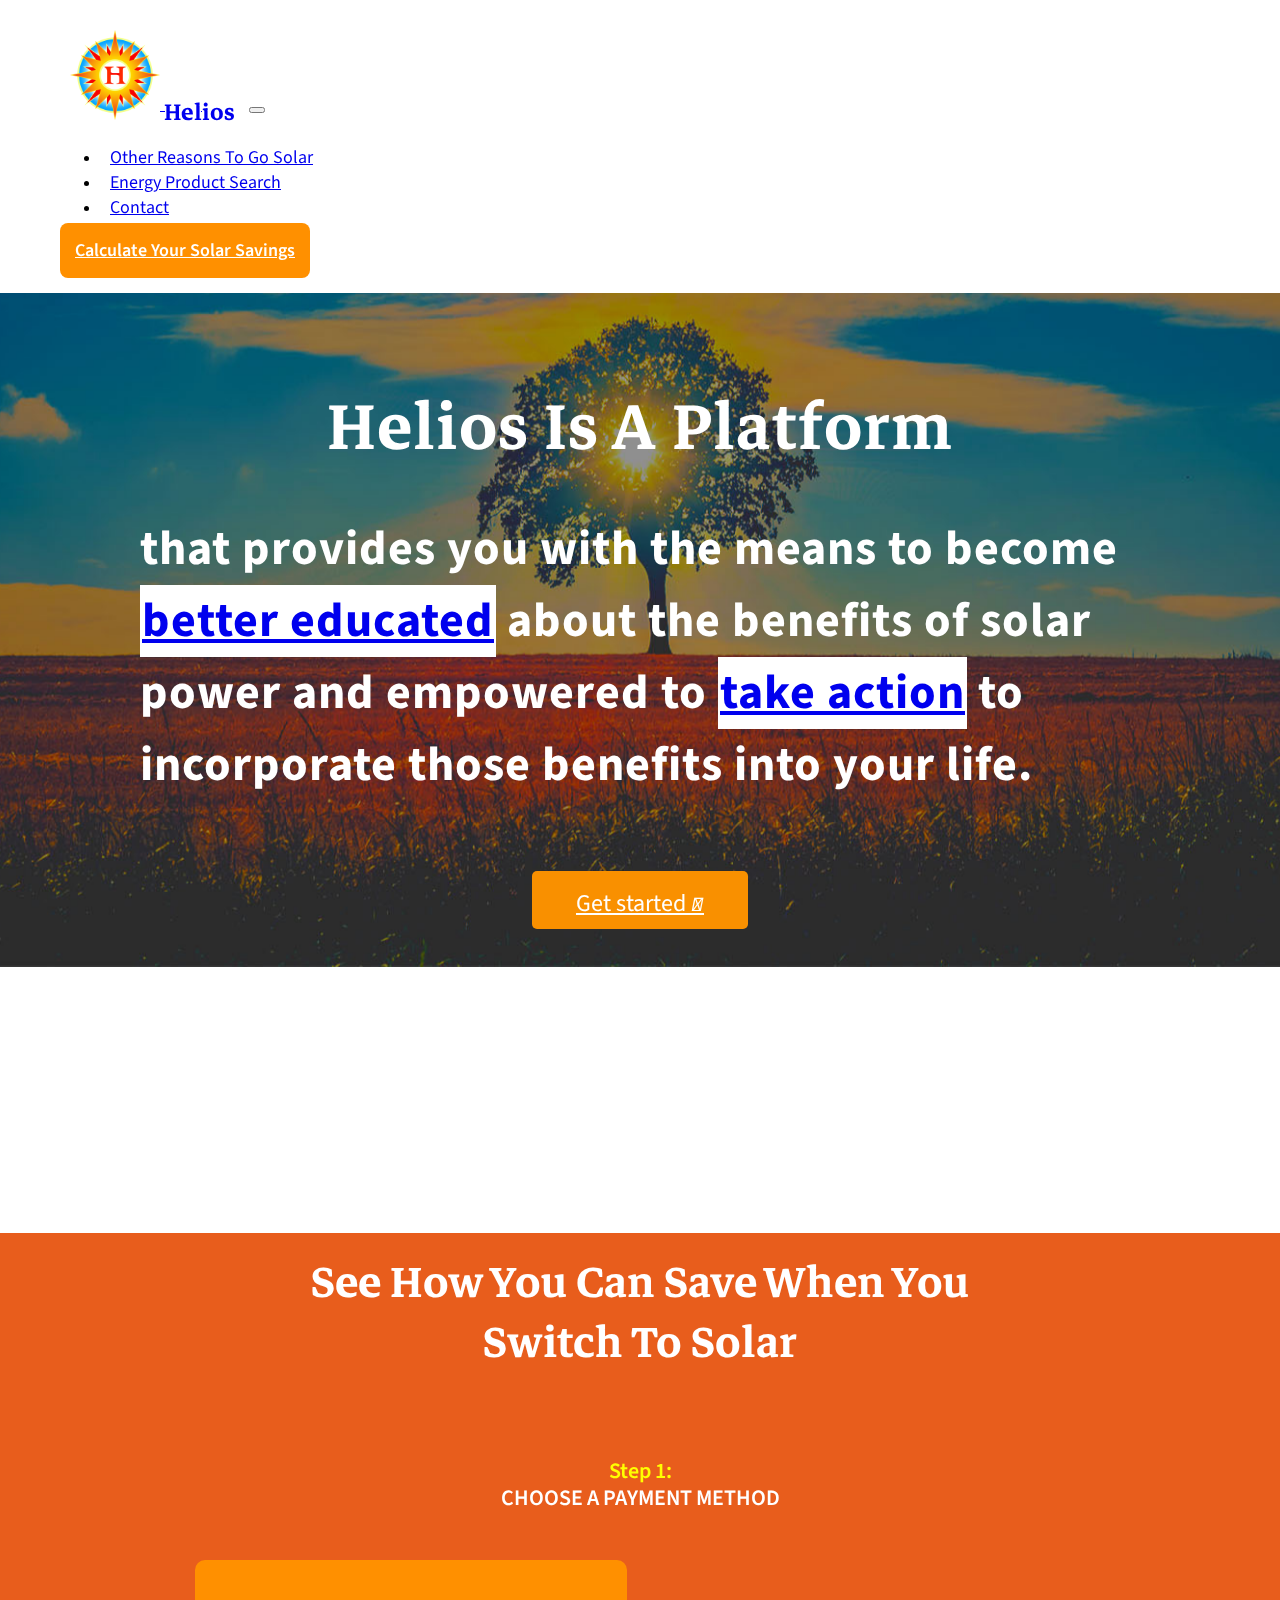
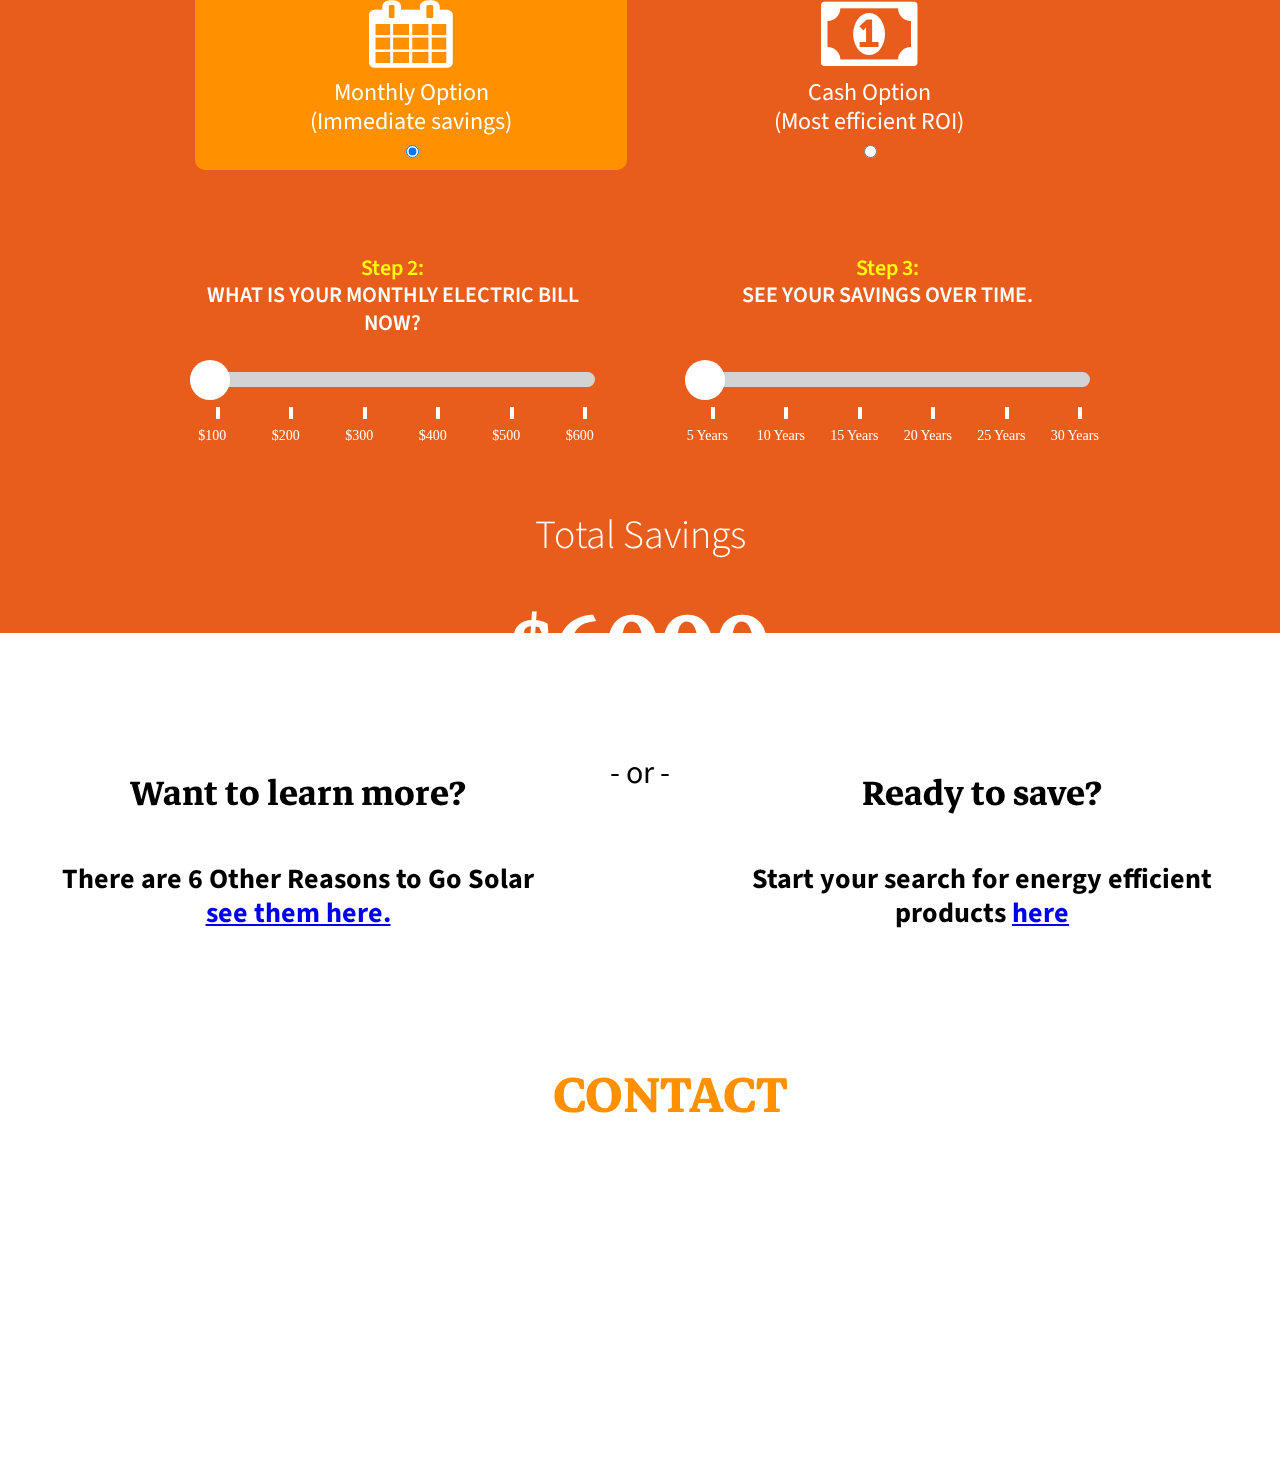
==== b/index.html @ d256a996 "Final edits before testing, addition of b version for a/b test" ====
<!DOCTYPE html>
<html>
  <head>

    <!-- Global site tag (gtag.js) - Google Analytics -->
<script async src="https://www.googletagmanager.com/gtag/js?id=UA-123349237-1"></script>
<script>
  window.dataLayer = window.dataLayer || [];
  function gtag(){dataLayer.push(arguments);}
  gtag('js', new Date());

  gtag('config', 'UA-123349237-1');
</script>

    <meta name="viewport" content="width=device-width, initial-scale=1.0">
    <title>Helios</title>


<link rel="stylesheet" href="https://stackpath.bootstrapcdn.com/bootstrap/4.1.1/css/bootstrap.min.css" integrity="sha384-WskhaSGFgHYWDcbwN70/dfYBj47jz9qbsMId/iRN3ewGhXQFZCSftd1LZCfmhktB" crossorigin="anonymous">

<link rel="stylesheet" href="https://use.fontawesome.com/releases/v5.1.1/css/all.css" integrity="sha384-O8whS3fhG2OnA5Kas0Y9l3cfpmYjapjI0E4theH4iuMD+pLhbf6JI0jIMfYcK3yZ" crossorigin="anonymous">

<link rel="stylesheet" href="https://cdnjs.cloudflare.com/ajax/libs/font-awesome/4.7.0/css/font-awesome.min.css">


<link href="https://fonts.googleapis.com/css?family=Markazi+Text:400,500,600,700|Source+Sans+Pro:200,200i,300,300i,400,400i,600,600i,700,700i,900,900i" rel="stylesheet">


<link rel="stylesheet" type="text/css" href="css/style.css">
<link rel="stylesheet" type="text/css" href="css/slider.css">
<link rel="stylesheet" type="text/css" href="css/search.css">

<!-- Hotjar Tracking Code for https://jasongart.github.io/helios -->
<script>
    (function(h,o,t,j,a,r){
        h.hj=h.hj||function(){(h.hj.q=h.hj.q||[]).push(arguments)};
        h._hjSettings={hjid:970407,hjsv:6};
        a=o.getElementsByTagName('head')[0];
        r=o.createElement('script');r.async=1;
        r.src=t+h._hjSettings.hjid+j+h._hjSettings.hjsv;
        a.appendChild(r);
    })(window,document,'https://static.hotjar.com/c/hotjar-','.js?sv=');
</script>

  </head>

  <body>

<div class="wrap">

  <!-- ====== TOP NAV ======= -->
<div class="navWrap">
<div class="navContain">
  <nav id="topNav" class="navbar navbar-expand-lg navbar-light">

    <a class="navbar-brand" href="index.html"><img class="logo" src="images/logo.png"> <span class="logoType">Helios</span></a>
    <button class="navbar-toggler" type="button" data-toggle="collapse" data-target="#navbarTogglerDemo02" aria-controls="navbarTogglerDemo02" aria-expanded="false" aria-label="Toggle navigation">
      <span class="navbar-toggler-icon"></span>
    </button>

    <div class="collapse navbar-collapse" id="navbarTogglerDemo02">
      <ul class="navbar-nav mr-auto mt-2 mt-lg-0">
        <li class="nav-item active">
          <a class="nav-link" href="about.html">Other Reasons To Go Solar</a>
        </li>
        <li class="nav-item">
          <a class="nav-link" href="search.html">Energy Product Search</a>
        </li>
        <li class="nav-item">
          <a class="nav-link" href="#contact">Contact</a>
        </li>
      </ul>
      <div id="navCTA"><a href="index.html#calc">Calculate Your Solar Savings</a>
      </div>
    </div>

  </nav>
  </div>
  </div>

<!-- ====== CONTENT BEGINS ======= -->


<!-- <section class="firstSteps">
  <h1 class="calcHead">See how you can save when you switch to solar</h1>
</section> -->

<section class="firstSteps" data-parallax="scroll" data-image-src="images/home.jpg">
  <h1 class="calcHead">Helios is a platform
</h1>
<h2 class="calcHead">that provides you with the means to become <a href="about.html">better educated</a> about the benefits of solar power and empowered to <a href="search.html">take action</a> to incorporate those benefits into your life.
</h2>

<a class="homeCTA" href="#calc">Get started <i class="fas fa-chevron-down"></i></a>

</section>

<!-- <section class="firstSteps">
  <h1 class="calcHead">See how you can save when you switch to solar</h1>

  </section> -->

<section class="calc" >
<a name="calc" id="calc"></a>
  <h1 class="calcHead">See how you can save when you switch to solar</h1>

<!-- RADIO BUTTONS -->


  <div class="calcContain">

<div class="payment"><h4 class="steps">Step 1:<br><span class="sliderTitle">Choose a Payment Method</span></h4>
<div class="paymentMethod">
  <div class="paymentTypeContain">

  <form><span id="monthlyOption" class="paymentType"><img src="#"><br> <i class="fa fa-calendar" aria-hidden="true"></i><br>Monthly Option<br>(Immediate savings)<br><input type="radio" name="payment" value="monthly" id="monthly" onclick="showCash()" checked></span>

    <span id="cashOption" class="paymentType"><img src="#"><br><i class="fa fa-money" aria-hidden="true"></i><br>
Cash Option<br>(Most efficient ROI)<br><input type="radio" name="payment" value="cash" id="cash" onclick="showCash()"> </span></form>

  </div>
</div>
</div>

<!-- SLIDERS -->
<div class="sliders">
<div class="sliderholder left">
  <div class="slideContainer"><h4 class="calcHead steps">Step 2:</h4>
    <span class="sliderTitle">WHAT IS YOUR MONTHLY ELECTRIC BILL NOW?</span>
    <input type="range" min="100" max="600" value="0" class="slider" id="billAmt">

  </div>
  <div class="ticksContain">

    <div class="tickContain"><div class="tick"></div><span class="years">$100</span></div>

    <div class="tickContain"><div class="tick"></div><span class="years">$200</span></div>

    <div class="tickContain"><div class="tick"></div><span class="years">$300</span></div>

    <div class="tickContain"><div class="tick"></div><span class="years">$400</span></div>

    <div class="tickContain"><div class="tick"></div><span class="years">$500</span></div>

    <div class="tickContain"><div class="tick"></div><span class="years">$600</span></div>

  </div>
  <p class="demo">Total Value: <span id="demo"></span></p>
</div>

<div class="sliderholder right">
  <div class="slideContainer"><h4 class="calcHead steps">Step 3:</h4>
    <span class="sliderTitle">SEE YOUR SAVINGS OVER TIME.</span>
  <input type="range" min="60" max="360" value="0" class="slider" id="yearRange">
</div>

<div class="ticksContain">

  <div class="tickContain"><div class="tick"></div><span class="years">5 Years</span></div>

  <div class="tickContain"><div class="tick"></div><span class="years">10 Years</span></div>

  <div class="tickContain"><div class="tick"></div><span class="years">15 Years</span></div>

  <div class="tickContain"><div class="tick"></div><span class="years">20 Years</span></div>

  <div class="tickContain"><div class="tick"></div><span class="years">25 Years</span></div>

  <div class="tickContain"><div class="tick"></div><span class="years">30 Years</span></div>

</div>

<p class="demo">Total Value: <span id="demo2"></span></p>
</div>
</div>

<!-- GRAND TOTAL -->
<div class="total">
<h4>Total Savings</h4>
<h2 class="total"><span class="dollarsign">$</span><span id="grandTotal"></span></h2>
</div>
  </div>

  </section>


<!-- NEXT STEPS -->

<section class="nextSteps">

<div class="nextStepsWrap">

  <div>
    <i class="fas fa-info-circle"></i>
  <h3>Want to learn more?</h3>
  <h5>There are 6 Other Reasons to Go Solar <a href="about.html">see them here.</a></h5>
  </div>

<div>
<p class="or cta">- or -</p>
</div>

<div>
    <i class="fas fa-shopping-cart"></i>
<h3>Ready to save?</h3>
<h5>Start your search for energy efficient products <a href="search.html">here</a></h5>
</div>

</div>

</section>

<footer id="contact" data-parallax="scroll" data-image-src="images/contact.jpg">
<h3>Contact</h3>

<div class="contactInfo">
<ul>
<li>Phone: 800.123.4567</li>
<li><a><a href="mailto:info@helios.com">info@helios.com</a></li>
<li>123 Main Street, Anytown, CA 91234</li>
</ul>
<p class="socialMedia"><a class="fa fa-facebook" href="#"></a> <a class="fa fa-twitter" href="#"></a> <a class="fa fa-instagram" href="#"></a></p>
</div>

<p>&copy; 2018 Helios. All rights reserved</p>
</footer>

</div>

  </body>

  <script src="js/action.js"></script>


  <script src="https://code.jquery.com/jquery-3.3.1.slim.min.js" integrity="sha384-q8i/X+965DzO0rT7abK41JStQIAqVgRVzpbzo5smXKp4YfRvH+8abtTE1Pi6jizo" crossorigin="anonymous"></script>
<script src="https://cdnjs.cloudflare.com/ajax/libs/popper.js/1.14.3/umd/popper.min.js" integrity="sha384-ZMP7rVo3mIykV+2+9J3UJ46jBk0WLaUAdn689aCwoqbBJiSnjAK/l8WvCWPIPm49" crossorigin="anonymous"></script>
<script src="https://stackpath.bootstrapcdn.com/bootstrap/4.1.1/js/bootstrap.min.js" integrity="sha384-smHYKdLADwkXOn1EmN1qk/HfnUcbVRZyYmZ4qpPea6sjB/pTJ0euyQp0Mk8ck+5T" crossorigin="anonymous"></script>

<script src="https://ajax.googleapis.com/ajax/libs/jquery/3.3.1/jquery.min.js"></script>



<script src="js/smoothscroll.js"></script>



<script src="js/parallax.min.js"></script>

</html>
---- b/css/style.css ----
body, html{
  height:100%;
  margin: 0;
   padding: 0;
}


.wrap{
width: 100%;
height:100%;

}

a {transition:.2s;}

/* ====== TOP NAV ======== */

.navWrap{
width:100%;

background-color:white;
  }


.navContain{
  max-width:1200px;
  margin: 0 auto;


}

.logo{
  width:90px;
  height:90px;
}

.logoType{
  font-size: 32px;
  font-family: Markazi text, georgia, serif;
  font-weight: 600;
}

.logo, .logoType{
  position:relative;
  top:10px;
}

.navbar-toggler:focus{
  outline:none;
}

#topNav{
padding:20px;
transition:.3s;
background-color:none;
}

.bg-light{
  background-color:none;
}

#topNav ul{
position:relative;
top:7px;
}

#topNav a{
  padding:10px;
  font-family:source sans pro, arial, sans-serif;
  font-size:18px;
}


#navCTA{
  margin:25px 0 10px;

}

#navCTA a{
  color:white;
  background-color:#ff9000;
  padding:15px;
  border-radius:8px;
  transition:.3s;
  font-family:source sans pro, arial, sans-serif;
  font-weight:600;
}

#navCTA a:hover{
  text-decoration:none;
  background-color:#E85D1C;
}

/* ====== CALC CONTENT ======== */

section.firstSteps{ color:white;
padding:20px;
  height:100%;
  margin-bottom:-35px;
 }

 section.firstSteps h1{ color:white;
 width:90%;
 max-width:1100px;
 line-height:1em;
 letter-spacing:1px;
 font-size:90px;
 margin:50px auto 20px;
 font-family:markazi text, georgia, serif;
 /*
  height:250px; */
 }


 section.firstSteps h2{ color:white;
width:90%;
max-width:1000px;
line-height:1.5em;
letter-spacing:1px;
font-size:48px;
margin:10px auto 70px;
font-family:source sans pro,arial, sans-serif;
 /*
  height:250px; */
 }

@media only screen and (max-width:800px)
{

 section.firstSteps h1{ color:white;
  line-height:1em;
 letter-spacing:1px;
 font-size:70px;
 margin:30px auto 10px;
 font-family:markazi text, georgia, serif;
 /*
  height:250px; */
 }


 section.firstSteps h2{ color:white;
width:90%;
max-width:1000px;
line-height:1.25em;
letter-spacing:1px;
font-size:44px;
margin:10px auto 70px;
 /*
  height:250px; */
 }

}

@media only screen and (max-width:550px)
{

 section.firstSteps h1{ color:white;
  line-height:1em;
 letter-spacing:0px;
 font-size:60px;
 margin:20px auto 5px;
 font-family:markazi text, georgia, serif;
 /*
  height:250px; */
 }


 section.firstSteps h2{ color:white;
width:95%;
line-height:1.1em;
letter-spacing:1px;
font-size:40px;
margin:10px auto 70px;
 /*
  height:250px; */
 }

}

@media only screen and (max-width:450px)
{

 section.firstSteps h1{ color:white;
  line-height:1em;
 letter-spacing:0px;
 font-size:44px;
 margin:20px auto 5px;
 font-family:markazi text, georgia, serif;
 /*
  height:250px; */
 }


 section.firstSteps h2{ color:white;
width:95%;
line-height:1em;
letter-spacing:1px;
font-size:32px;
margin:10px auto 70px;
 /*
  height:250px; */
 }

}

@media only screen and (max-width:350px)
{

 section.firstSteps h1{ color:white;
  line-height:1em;
 letter-spacing:0px;
 font-size:40px;
 margin:20px auto 5px;
 font-family:markazi text, georgia, serif;
 /*
  height:250px; */
 }


 section.firstSteps h2{ color:white;
width:95%;
line-height:1em;
letter-spacing:1px;
font-size:26px;
margin:10px auto 70px;
 /*
  height:250px; */
 }

}

 section.firstSteps h2 a{
background-color:white;
padding: 2px;
 /*
  height:250px; */
 }



 section.firstSteps h2 a:hover{
color:#ff9000;
text-decoration: none;
 /*
  height:250px; */
 }

 a.homeCTA{ color:white;
display:block;
background-color:#f99000;
text-align:center;
width:200px;
margin:0 auto;
font-size:24px;
padding:15px 8px 8px 8px;
border-radius:5px;
font-family:source sans pro,arial, sans-serif;
 /*
  height:250px; */
 }

 a.homeCTA:hover{
  background-color:#E85D1C;
text-decoration: none;
 }

 a.homeCTA i.fas{
 font-size: 20px;
  /*
   height:250px; */
  }


@media only screen and (max-width:500px)
{
   a.homeCTA{ color:white;
display:block;
background-color:#f99000;
text-align:center;
width:200px;
margin:0 auto;
font-size:24px;
padding:10px 4px 0px 4px;
border-radius:5px;
font-family:source sans pro,arial, sans-serif;
 /*
  height:250px; */
 }
}

#monthlyOption{
  background-color:#ff9000;
  transition:.4s;
}

#cashOption{
  float:right;
  transition:.4s;
}

section.calc{
background-color:#E85D1C;
  height:1000px;
  padding:0px;

}

.calcContain{
  margin:2% auto;

    max-width:900px;
  min-height:500px;
  height:70%;

  /*background-color:white;*/
  border-radius:10px;
  padding:10px 50px;
}

h1.calcHead{
  color:white;
font-family:Markazi text,georgia, serif;
  font-weight:600;
  text-transform:capitalize;
  text-align:center;
  max-width:800px;
  padding:20px;
  margin:35px auto 0;
  font-size:60px;
  line-height:1em;

}

.paymentMethod, .slider{

  float:left;
  width:50%;
  text-align:center;

}

.paymentMethod{
  width:100%;

  height:250px;
  text-align:center;

}


.paymentTypeContain{
  margin:0 auto;
  width:100%;
  height:220px;
}

.paymentType{
  color:white;
  font-family:source sans pro, arial, sans-serif;
  font-size:24px;
  line-height:1.2em;
  height:200px;

}

.paymentMethod img{
  width:90%;
  height:100%;
  display:none;
}

i.fa{
  font-size:90px;
  margin:0px 0;
    color:white;
}

i.fa-calendar{
  transform:scale(1,.75);

}

i.fa-money{
  font-size:90px;
  margin:0px 0 0px;

}

.total{outline:0px solid; margin-top:30px;}

.total h4{
  margin-top:10px;
   font-size:40px;
   font-family:source sans pro, arial, sans-serif;
}

.total h2, .total h2 span#grandTotal {
   font-size:120px;
}

.total h4, .total h2{
   color:white;
}

.paymentMethod h4{
  margin: 20px 0;
}

span.paymentType{

  display:block;
  float:left;
  margin:5px;
  width:48%;
  height:210px;
}

.slider{
  height:100px;

}

.slideContainer{
  color:white;
  text-align:center;
  font-size:24px;
  padding-top:20px;
  line-height:1.25em;
  font-weight:600;
  height:150px;
  }

span.sliderTitle{

  display:block;
  height:70px;
  }

.total{

  float:left;
  width:100%;
  text-align:center;
  height:100px;

}

.total h4{
  font-family: source sans pro,arial,sans-serif;
  font-weight:300;
  margin-top:50px;
}

.total h2{
  font-family: Markazi text, georgia, serif;
  font-weight:600;
  font-size: 60px;
  margin-top:-45px;
}

span.dollarsign{font-size: 110px;}

#cashOption, #monthlyOption{cursor:pointer; border:0px solid white; border-radius:10px;}
#cashOption:focus, #monthlyOption:focus{cursor:pointer; border:0px solid white; border-radius:10px;}




@media only screen and (max-width:620px)
{

.payment{clear:both;margin-bottom:550px;}
span.paymentType{width:100%;}
h1.calcHead{font-size:48px; padding:15px; line-height:1em;}
.sliderholder.left{ width:100%; float:none;}
section.calc{ height:100%; min-height:1360px;}
#cashOption {position:relative; left:5px;}
#monthlyOption {position:relative; left:-5px;}

.total h4{position:relative; top:-20px; font-size:36px;}
.total h2, .total h2 span#grandTotal {font-size:80px; position:relative; left:0px; top:-5px; font-size: 100px;}
span.dollarsign{font-size: 100px;margin-right:10px; position:relative; left:0px; top:-5px;}
.sliderTitle{font-size:20px; line-height:1.2em;}
.paymentType{font-size:22px; line-height:1.2em;}
}

@media only screen and (max-width:420px)
{
.total h4{position:relative; top:-20px; font-size:32px;}
.total h2, .total h2 span#grandTotal { position:relative; left:-6px; top:0px; font-size: 80px;}
span.dollarsign{font-size: 80px;margin-right:10px; position:relative; left:0px; top:0px;}
}

@media only screen and (max-width:350px)
{
.total h4{position:relative; top:-20px; font-size:30px;}
.total h2, .total h2 span#grandTotal { position:relative; left:-6px; top:7px; font-size: 68px;}
span.dollarsign{font-size: 68px;margin-right:10px; position:relative; left:0px; top:7px;}
}

/* ====== NEXT STEPS CONTENT ======== */

section.nextSteps{min-height: 200px; padding: 30px;
background-color:white;
}


/* ====== ABOUT PAGE CONTENT ======== */


section.about{
position:relative;

}

.headImg{
  min-height:600px;
  width:100%;

  background-size:cover;
  background-color:none;

position:relative;

/* background-blend-mode: normal;
background-attachment: fixed;
background-position: center;
background-color:rgba(0,0,0,.25);
background-blend-mode:multiply;
overflow: auto;*/
}


.headImgv2{
  min-height:600px;
  width:100%;
  background-size:cover;
  background-color:none;

  position:relative;


background-blend-mode: normal;
background-attachment: fixed;
background-position: center;
background-color:rgba(0,0,0,.25);
background-blend-mode:multiply;
overflow: auto;
}




.headImgv2.first{
 background-image:url('../images/make-money.jpg');
}

.headImgv2.second{
 background-image:url('../images/increase-property-value.jpg');
}

.headImgv2.third{
 background-image:url('../images/more-than-just-panels.jpg');
}

.headImgv2.fourth{
 background-image:url('../images/get-off-grid.jpg');
}

.headImgv2.fifth{
 background-image:url('../images/protect-against-cost.jpg');
}

.headImgv2.sixth{
 background-image:url('../images/save-the-environment.jpg');
}

h2.secHead{
font-family:Markazi text,georgia, serif;
font-weight:900;
font-size:90px;
  width:100%;
  padding:0px 25px;
    text-align:center;
  color:white;
line-height:.8em;
position:absolute;
top:35%;
}

h5.secHead{
font-family:Markazi text,georgia, serif;
font-weight:400;
font-size:36px;
  width:100%;
  text-align:center;
  color:white;
line-height:1em;
position:absolute;
top:48%;

}


@media only screen and (min-width:1150px){

h2.secHead{
font-size:110px;
}

h5.secHead{
font-size:40px;
top:53%;
}

.headImg{
  min-height:750px;
  width:100%;
}

}

i.fas {font-size:44px; margin-bottom:20px;}

@media only screen and (max-width:702px)
{
  h5.secHead{
top:68%;

}

.headImg{
  min-height:450px;
 }
}

@media only screen and (max-width:475px)
{
  h2.secHead{
font-size:76px;

}
  h5.secHead{
font-size:32px;

}
.headImg{
  min-height:400px;
 }
}

@media only screen and (max-width:390px)
{
  h2.secHead{
font-size:66px;

}
  h5.secHead{
font-size:28px;

}
}

@media only screen and (max-width:335px)
{
  h2.secHead:last-child{
font-size:56px;

}
}

.contentContain{
background-color: #FF9000;
  color:white;
margin:0 auto;
width:100%;

  height:100%;
  padding:50px 100px;
  min-height:200px;
}

.contentContain p{
  font-family:source sans pro, arial, sans-serif;
  font-size:24px;
  line-height:1.75em;
  max-width:1100px;
  margin:0 auto;
}

@media only screen and (max-width:750px){
.contentContain{
 padding:20px 30px;
}
.contentContain p{
  font-size:20px;
  line-height:1.5em;
  margin:0 auto;
}

}




/* ====== NEXT STEPS ======== */

section.nextSteps{
  text-align:center;
  height:260px;
}

section.nextSteps h3{
  font-family:markazi text, georgia, serif;
  font-size:48px;
  line-height:.85em;

}

section.nextSteps h5{
  font-family:source sans pro, arial, sans-serif;
  font-size:28px;
   line-height:1.2em;
}

.nextStepsWrap{
max-width:1200px;
margin:1% auto 0;

}

.nextStepsWrap div{

  width:43%;
  float:left;
}
.nextStepsWrap div:nth-child(2){
  width:14%;
  margin-top:30px;

}

.or.cta{
  font-size:32px;
  margin-top:45px;
  font-family:source sans pro, arial, sans-serif;
}

@media only screen and (max-width:850px)
{
section.nextSteps h3{
  font-size:42px;

}

section.nextSteps h5{
  font-size:24px;
}

  .or.cta{
 margin-top:40px;
}

}

@media only screen and (max-width:672px)
{
.nextStepsWrap div, .nextStepsWrap div:nth-child(2){
  width:100%;
  margin:0px;
 }

 section.nextSteps{
  text-align:center;
  height:470px;
}

  .or.cta{
 margin-top:10px;
}

}

@media only screen and (max-width:575px)
{

 section.nextSteps{
  text-align:center;
  height:450px;
}

}

@media only screen and (max-width:467px)
{

 section.nextSteps{
  height:470px;
}

}




@media only screen and (max-width:405px)
{

 section.nextSteps{
  height:510px;
}

}

@media only screen and (max-width:336px)
{

 section.nextSteps{
  height:565px;
}

}

/* ====== FOOTER ======== */

footer{
font-family:source sans pro, arial, sans-serif;
min-height:450px;
  width: 100%;
padding:30px;
  /* background-color:black; */
  text-align:center;
  color:white;
}

#contactv2{
   background-image:url('../images/contact.jpg');
background-blend-mode: normal;
background-attachment: fixed;
background-position: center;
background-color:rgba(0,0,0,0);
background-blend-mode:multiply;

}


footer h3{
margin-bottom:20px;
font-size:70px;
font-family: markazi text, georgia,serif;
text-transform:uppercase;
font-weight:900;
color:#ff9000;
}


footer ul{
  margin:0 auto;
  padding:0;
}

footer li{
font-size:28px;
display:inline;
padding:20px;
width:33%;
}

footer li a{
color:white;
text-decoration:underline;
}

footer li a:hover{
color:orange;

}

footer p{
  margin-top:50px;
}

footer p a.fa{color:white; padding:20px; font-size:36px;}
footer p a.fa:hover{color:#ff9000; text-decoration:none;}

@media only screen and (max-width:1040px)
{
 footer li{
width:100%;
display:block;
clear:both;
padding:5px;
}

 footer li:last-child{
margin-bottom:25px;
}
}
---- b/css/slider.css ----
.sliders {
margin-top:0px;
}

.slider {
    -webkit-appearance: none;
    width: 100%;
    height: 15px;
    margin:20px 0;
    border-radius:10px;
    background: #d3d3d3;
    outline: none;
    opacity: 1;
    -webkit-transition: .2s;
    transition: opacity .2s;
}

.sliderholder.left{

    width:45%;
    float:left;
}

.sliderholder.right{

    width:45%;
    float:right;
}

.slider:hover {
    opacity: 1;
}

.slider::-webkit-slider-thumb {
    -webkit-appearance: none;
    appearance: none;
    width: 40px;
    height: 40px;
    border-radius:50%;
    background: white;
    cursor: pointer;
}

.slider::-moz-range-thumb {
    width: 40px;
    height: 40px;
    border-radius:50%;
    background: white;
    cursor: pointer;
}

#demo, #demo2, .demo{display: none;}


.steps, .sliderTitle{
    width:100%;
    text-align:center;
    color:white;
    line-height:1.25em;
    margin-bottom:0px;
    font-family:source sans pro, arial, sans-serif;
    color:yellow;
    font-weight:600;
    font-size:22px;
}



.sliderTitle{
    width:100%;
    text-align:center;
    color:white;
    line-height:1.25em;
    margin-bottom:0px;
    font-family:source sans pro, arial, sans-serif;
}



.steps span.sliderTitle{
    text-transform:uppercase;
    font-weight:600;
}


@media only screen and (max-width:620px)
{
.sliderholder.left, .sliderholder.right{

    width:100%;
    float:none;
}

.sliders {
margin-top:-125px;
}
}

.ticksContain{
    width:110%;
    float:right;
    height:20px;
    margin:0 auto;
    position:relative;
    top:0px;
    text-align:right;
}

.tickContain{
    width:16.5%;
    float:left;
    height:20px;
    margin:0 auto;
    position:relative;
    top:0px;
}

.tick{
    width:4px;
    height:12px;
    background-color:white;

    margin:0 0 0 90%;
}

.tick:last-child{
    margin-right:20%;
}

span.years{
    color:white;
    position:relative;
    left:26px;
    display:block;
    padding:10px;
    line-height:1em;
    text-align:center;
    font-size:14px;

}



/* MEDIA QUERIES FOR slider titles*/

@media only screen and (max-width:620px){
 .sliderTitle{
    margin-top:10px;
    margin-bottom:-35px;
}

.sliderholder{
    margin-bottom:70px;
}

@media only screen and (max-width:535px){
 .sliderTitle{
    margin-top:10px;
    margin-bottom:-20px;
}

@media only screen and (max-width:331px){
 .sliderTitle{
    font-size:18.5px;
}

.sliderholder{
    margin-bottom:60px;
outline:0px solid red;}
}

/* MEDIA QUERIES FOR TICK MARKS*/

@media only screen and (max-width:684px){
 .tick{
    margin-right:22.5%;
}
}

@media only screen and (max-width:620px){
 .tick{
    margin-right:23.8%;
}
}

@media only screen and (max-width:539px){
 .tick{
    margin-right:23.4%;
}
}

@media only screen and (max-width:429px){
 .tick{
    margin-right:23%;
}
}

@media only screen and (max-width:363px){
 .tick{
    margin-right:22.5%;
}
}

@media only screen and (max-width:310px){
 .tick{
    margin-right:22.25%;
}
}

@media only screen and (max-width:347px){
span.years{
    left:12px;
padding:10px;
font-size:12.5px;
}
}
---- b/css/search.css ----
section.searchbar{
  width:100%;
  max-width: 950px;
  height:290px;

  margin:30px auto 25px;
  padding:20px;
  background-color:#ff9000;

}


.item.col-lg-3.col-md-6.solarProduct.card,
.item.col-lg-3.col-md-6.panel.card{
  border:5px solid #ff9000;
}


@media only screen and (min-width:825px)
{
 section.searchbar{
  height:250px;
  }
}

section.searchbar .formHead{
  width:100%;
  margin:0px auto 50px;
  text-align: center;
  font-family: source sans pro, arial, sans-serif;
  color:white;
}

section.search{
  height:100%;
  min-height:1440px;
  padding-top:10px;
background-color:#ff9000;
}

.formHead h3{
font-weight: 700;
font-size: 60px;
font-family:Markazi text, georgia, serif;
line-height:.95em;
}

section.search h4{
font-weight: 300;
}

form.search{
  margin:0px auto 50px;

}

section.searchPanels{
  height:100%;
  min-height:2250px;
background-color:#ff9000;
}




@media only screen and (max-width:991px)
{
section.search{
 /*min-height:2430px;*/
 height:auto;
 padding-bottom:50px;
}

}

@media only screen and (max-width:767px)
{
section.search{
 height:auto;
 padding-bottom:50px;
}

}

@media only screen and (max-width:430px)
{
section.search{
 /*min-height:4400px;*/
 height:auto;
 padding-bottom:50px;
}

.formHead h3{
font-size: 44px;
}

section.searchbar{
  height:350px;
  margin-bottom:-5px;

}

}

@media only screen and (max-width:411px){
section.search{
 /*min-height:4665px;*/
 height:auto;
 padding-bottom:50px;
}
}


@media only screen and (max-width:378px)
{
section.search{
 /*min-height:4670px;*/
 height:auto;
 padding-bottom:50px;
}
}

@media only screen and (max-width:346px)
{
form.search{
 margin-top:-20px;
}
}

.container{
  margin:30px auto;

}


.item{

  padding:10px;

}

.item.card{
  width:100%;
  padding:0;
  font-family:source sans pro, arial, sans-serif;
}

img.card-img-top{width:100%; height:150px; background-color:lightgray;}

nav.pagination{
  height:50px;
  width:100%;
  width:970px;
  margin:0 auto;
}

.item.card{
  background-color:rgba(232,93,28,.7);
  color:white;
  border:none;
  transition:.3s;
}

.item.card:hover{
  background-color:rgba(232,93,28,1);
  color:white;
  border:none;
}

.btn.product{background-color:#007FEA;
color:white;}
.btn.product:hover{background-color:#00A5FF;
color:white;}



.card-title{font-size:24px; font-weight:700;}

nav.pagination{padding:10px; }

li.page-item{}

ul.pagination li.page-item a.page-link{
  background-color:rgba(232,93,28,.75);
border:0px solid white;
border-radius:7px;
margin:.5px 2.5px; color:white;
transition:.3s;
}



ul.pagination li.page-item a.page-link:hover{
  background-color:rgba(232,93,28,1);}

ul.pagination li.page-item a.page-link.active{
  background-color:white;
  color:#007FEA;}


.productThumb{
    width:100%;
    height:150px;
  outline:0px solid;    overflow:hidden;
}

  .productImg img{
    width:100%;
    height:auto;
 overflow:hidden;
       }





  .productImg .card-img-top.productImg{
       overflow:hidden;
    opacity:1;
 background-color: #212529;
  transition:.5s;
   }

   .card-img-top.productImg:hover{
   transform:scale(1.05,1.05);
   opacity:.9;
   cursor:pointer;
  }


@media only screen and (max-width:991px)
{
nav.pagination{
 max-width:725px;

}

}

@media only screen and (max-width:767px)
{
nav.pagination{
 max-width:550px;

}

}

@media only screen and (min-width:1200px)
{
section.search{
 min-height:1300px;
}

nav.pagination{
  width:1145px;


}
}
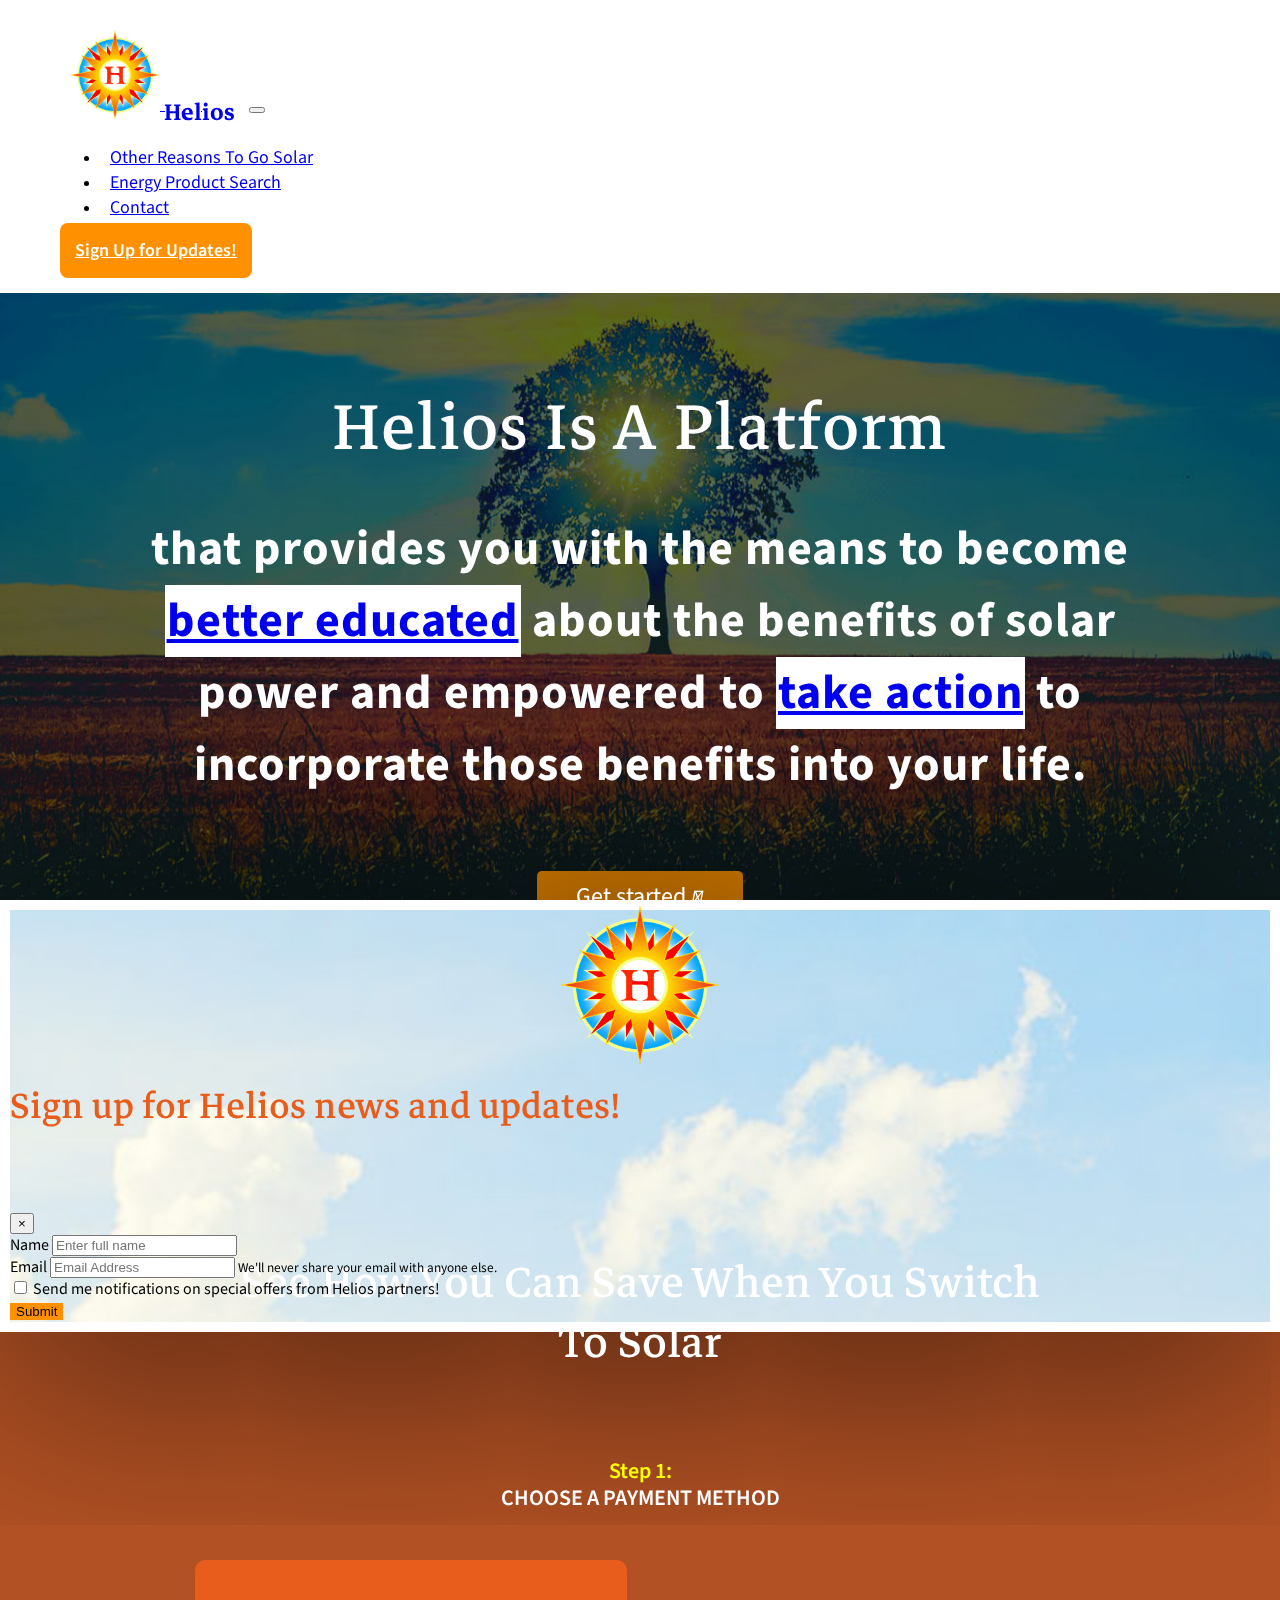
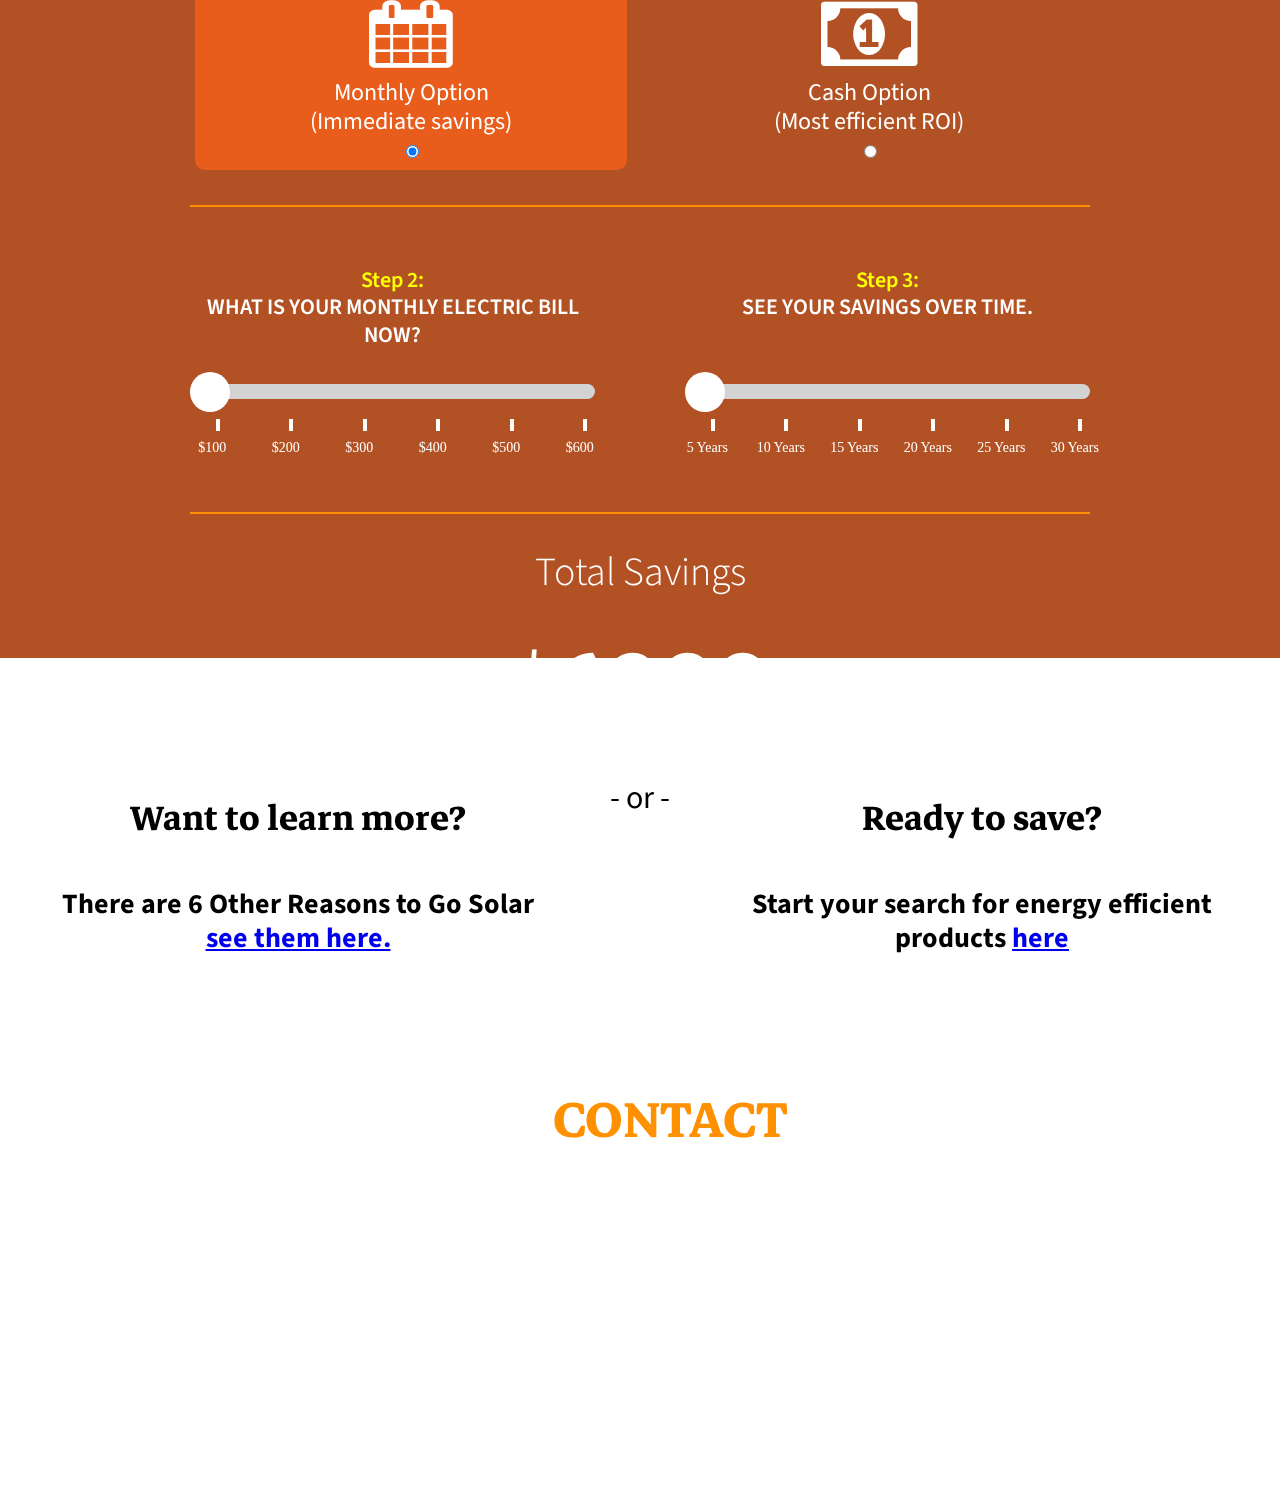
==== commit d3477ed4: "added modal, changed top nav cta" ====
--- a/b/index.html
+++ b/b/index.html
@@ -13,7 +13,8 @@
 </script>
 
     <meta name="viewport" content="width=device-width, initial-scale=1.0">
-    <title>Helios</title>
+    <title>Helios - Educating and Empowering To Go Solar</title>
+
 
 
 <link rel="stylesheet" href="https://stackpath.bootstrapcdn.com/bootstrap/4.1.1/css/bootstrap.min.css" integrity="sha384-WskhaSGFgHYWDcbwN70/dfYBj47jz9qbsMId/iRN3ewGhXQFZCSftd1LZCfmhktB" crossorigin="anonymous">
@@ -29,6 +30,7 @@
 <link rel="stylesheet" type="text/css" href="css/style.css">
 <link rel="stylesheet" type="text/css" href="css/slider.css">
 <link rel="stylesheet" type="text/css" href="css/search.css">
+<link rel="stylesheet" type="text/css" href="css/modal.css">
 
 <!-- Hotjar Tracking Code for https://jasongart.github.io/helios -->
 <script>
@@ -70,7 +72,7 @@
           <a class="nav-link" href="#contact">Contact</a>
         </li>
       </ul>
-      <div id="navCTA"><a href="index.html#calc">Calculate Your Solar Savings</a>
+      <div id="navCTA"><a href="#" data-toggle="modal" data-target="#exampleModal">Sign Up for Updates!</a>
       </div>
     </div>
 
@@ -227,6 +229,45 @@
 
 </div>
 
+<!-- CTA MODAL -->
+<div class="modal fade" id="exampleModal" tabindex="-1" role="dialog" aria-labelledby="exampleModalLabel" aria-hidden="true">
+  <div class="modal-dialog" role="document">
+    <div class="modal-content" id="hemail">
+      <div class="modal-header">
+        <div class="logo emailmodal" style="text-align:center;"><img class="logo emailmodal" src="images/logo.png"></div>
+        <h5 class="modal-title" id="exampleModalLabel">Sign up for Helios news and updates!</h5>
+        <button type="button" class="close" data-dismiss="modal" aria-label="Close">
+          <span aria-hidden="true">&times;</span>
+        </button>
+      </div>
+      <div class="modal-body">
+        <form>
+    <div class="form-group">
+      <label for="exampleInputEmail1">Name</label>
+      <input type="email" class="form-control" id="exampleInputEmail1" aria-describedby="emailHelp" placeholder="Enter full name">
+
+    </div>
+    <div class="form-group">
+      <label for="exampleInputPassword1">Email</label>
+      <input type="password" class="form-control" id="exampleInputPassword1" placeholder="Email Address">
+        <small id="emailHelp" class="form-text text-muted">We'll never share your email with anyone else.</small>
+    </div>
+    <div class="form-group form-check">
+      <input type="checkbox" class="form-check-input" id="exampleCheck1">
+      <label class="form-check-label" for="exampleCheck1">Send me notifications on special offers from Helios partners!</label>
+    </div>
+    <button type="submit" class="btn btn-primary" id="emailSubmitBtn">Submit</button>
+  </form>
+      </div>
+      <div class="modal-footer">
+        <!-- <button type="button" class="btn btn-secondary" data-dismiss="modal">Close</button> -->
+        <!-- <button type="button" class="btn btn-primary">Save changes</button> -->
+      </div>
+    </div>
+  </div>
+</div>
+
+
   </body>
 
   <script src="js/action.js"></script>
--- a/b/css/style.css
+++ b/b/css/style.css
@@ -12,6 +12,14 @@
 }
 
 a {transition:.2s;}
+
+.calcDiv{
+  background-color:#ff9000;
+height:2px;
+width:100%;
+margin:10px auto;
+clear:both;
+}
 
 /* ====== TOP NAV ======== */
 
@@ -96,11 +104,13 @@
 section.firstSteps{ color:white;
 padding:20px;
   height:100%;
+  min-height:800px;
   margin-bottom:-35px;
  }
 
  section.firstSteps h1{ color:white;
  width:90%;
+
  max-width:1100px;
  line-height:1em;
  letter-spacing:1px;
@@ -120,6 +130,7 @@
 font-size:48px;
 margin:10px auto 70px;
 font-family:source sans pro,arial, sans-serif;
+text-align: center;
  /*
   height:250px; */
  }
@@ -193,9 +204,9 @@
 
  section.firstSteps h2{ color:white;
 width:95%;
-line-height:1em;
+line-height:1.25em;
 letter-spacing:1px;
-font-size:32px;
+font-size:30px;
 margin:10px auto 70px;
  /*
   height:250px; */
@@ -252,7 +263,7 @@
 width:200px;
 margin:0 auto;
 font-size:24px;
-padding:15px 8px 8px 8px;
+padding:8px 3px 0px 3px;
 border-radius:5px;
 font-family:source sans pro,arial, sans-serif;
  /*
@@ -264,12 +275,26 @@
 text-decoration: none;
  }
 
+ a.homeCTA:focus{
+  outline: 0px;
+  border: 0px;
+ }
+
  a.homeCTA i.fas{
  font-size: 20px;
+ transition:.3s;position:relative; top:0;
   /*
    height:250px; */
   }
 
+
+
+ a.homeCTA:hover i.fas{
+position:relative;
+top:7px;
+  /*
+   height:250px; */
+  }
 
 @media only screen and (max-width:500px)
 {
@@ -289,7 +314,8 @@
 }
 
 #monthlyOption{
-  background-color:#ff9000;
+  /* background-color:#ff9000;E85D1C */
+  background-color:#E85D1C;
   transition:.4s;
 }
 
@@ -299,8 +325,10 @@
 }
 
 section.calc{
-background-color:#E85D1C;
-  height:1000px;
+/* background-color:#E85D1C; */
+background-color:#b25124;
+  height:1025px;
+  min
   padding:0px;
 
 }
@@ -320,7 +348,7 @@
 h1.calcHead{
   color:white;
 font-family:Markazi text,georgia, serif;
-  font-weight:600;
+  font-weight:100;
   text-transform:capitalize;
   text-align:center;
   max-width:800px;
@@ -471,7 +499,7 @@
 
 .payment{clear:both;margin-bottom:550px;}
 span.paymentType{width:100%;}
-h1.calcHead{font-size:48px; padding:15px; line-height:1em;}
+h1.calcHead{font-size:48px; padding:15px; line-height:.85em;}
 .sliderholder.left{ width:100%; float:none;}
 section.calc{ height:100%; min-height:1360px;}
 #cashOption {position:relative; left:5px;}
--- a/b/css/slider.css
+++ b/b/css/slider.css
@@ -1,3 +1,14 @@
+
+.sliders{
+  border-top:2px solid #ff9000;
+  border-bottom:2px solid #ff9000;
+  padding:10px 0 20px;
+  margin-bottom:-50px;
+clear:both;
+  height:275px;
+
+}
+
 .sliders {
 margin-top:0px;
 }
@@ -214,3 +225,20 @@
 font-size:12.5px;
 }
 }
+
+/* SLIDER SEPARATION BARS */
+
+
+
+
+
+@media only screen and (max-width:620px){
+.sliders{
+  border-top:2px solid #ff9000;
+  border-bottom:2px solid #ff9000;
+  padding:5px 0 10px;
+  margin-bottom:-35px;
+  clear:both;
+  height:485px;
+}
+}
--- a/b/css/modal.css
+++ b/b/css/modal.css
@@ -0,0 +1,24 @@
+#exampleModalLabel{
+    font-family:markazi text,georgia,serif;
+    font-size:50px;
+    font-weight:100;
+    line-height:.9em;
+    color:#E85D1C;
+}
+
+#hemail{
+    font-family:source sans pro,arial,sans-serif;
+    background-color:none;
+    background-image:url('../images/email-modal-bg.jpg');
+    background-size:cover;
+    border:10px solid white;
+    box-shadow:0 0 1000px #000
+}
+
+div.logo.emailmodal{width:100%;}
+div.logo.emailmodal img{width:160px; height:160px; position: relative; top:-15px;}
+
+#emailSubmitBtn{background-color: #ff9000;
+outline: 0px; border: 0px;}
+
+#emailSubmitBtn:hover{background-color: #e85d1c;}
